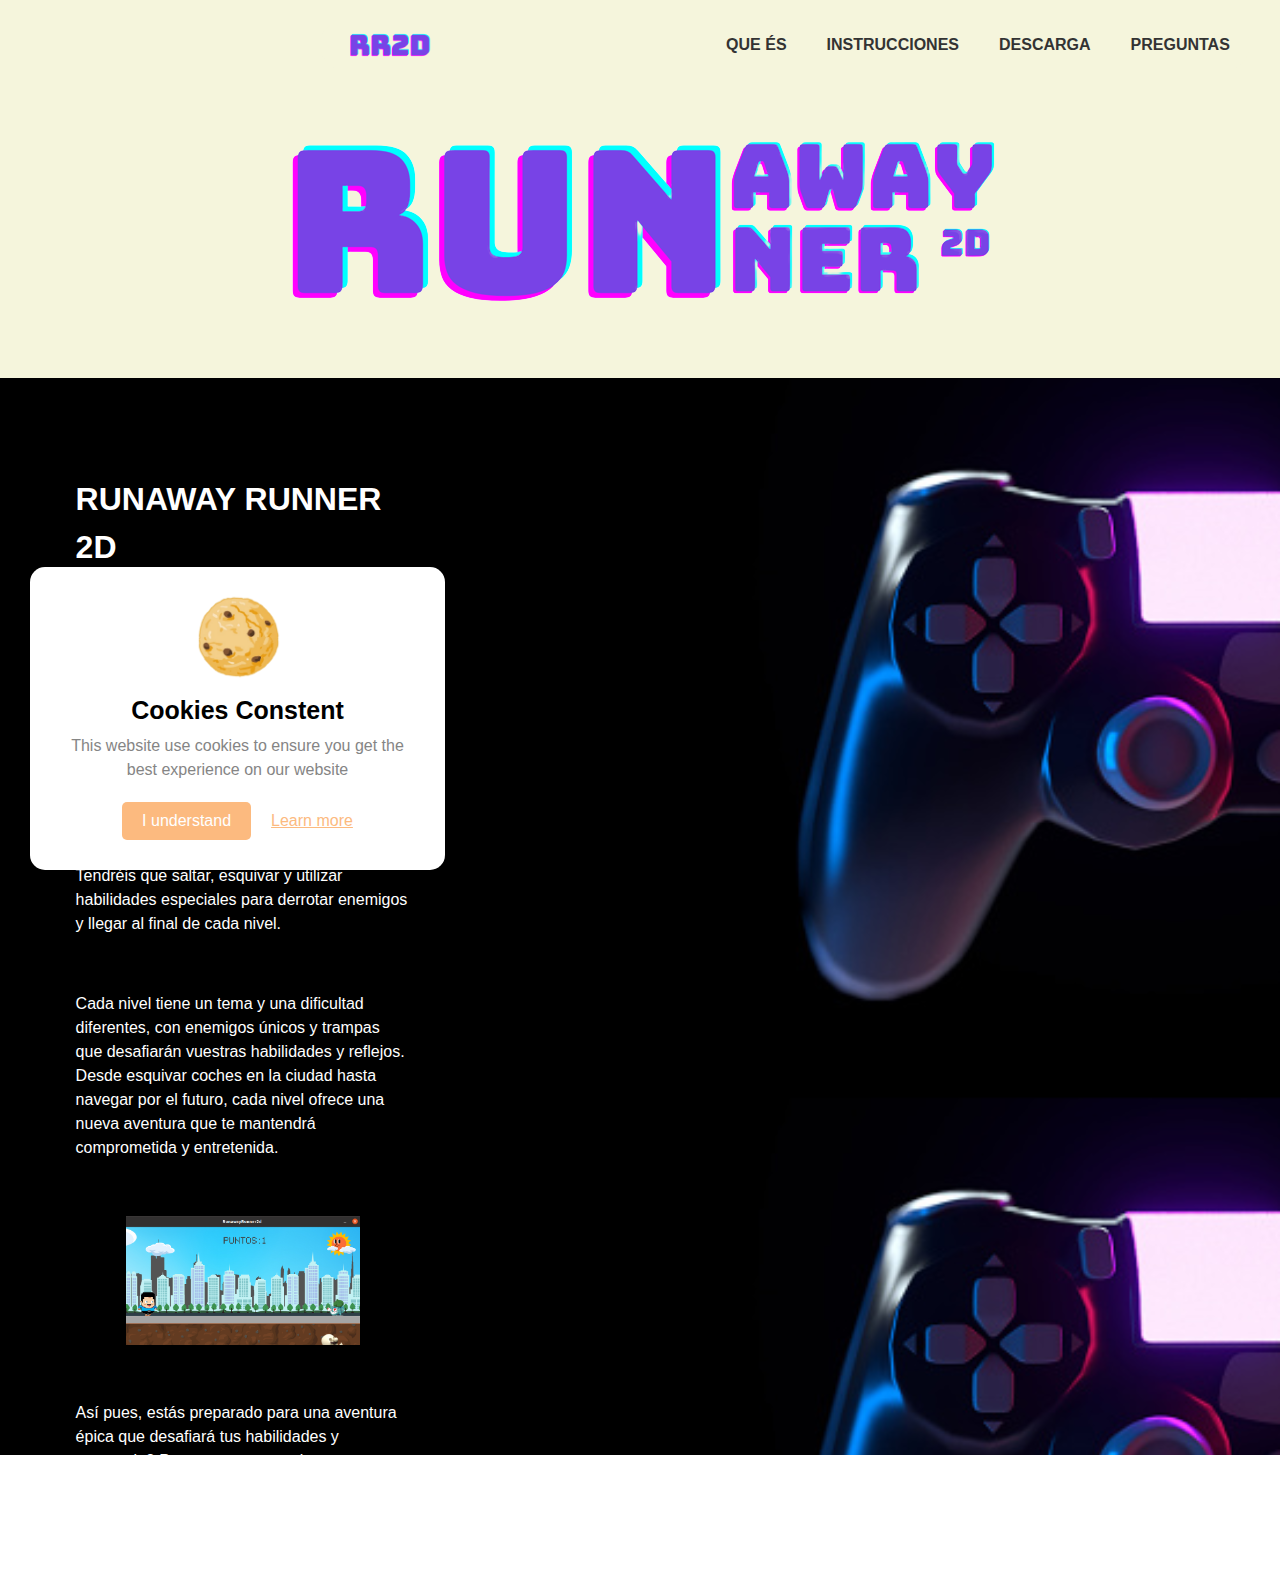
==== index.html @ cc335c5c "Initial commit" ====
<html>
    <head>
        <title>Projecte 3</title>
        <link rel="stylesheet" href="style.css">
        <link rel="stylesheet" href="https://fonts.googleapis.com/css?family=Montserrat:400,700">
    </head>
    <body>
        <div class="wrapper">
            <img src="cookie.png" alt="">
            <div class="contents">
              <header style="color: black;">Cookies Constent</header>
              <p>This website use cookies to ensure you get the best experience on our website</p>
              <div class="buttons">
                <button class="item">I understand</button>
                <a href="#" class="item">Learn more</a>
              </div>
            </div>
          </div>
        
          <script>
            const cookieBox = document.querySelector(".wrapper"),
            acceptBtn = cookieBox.querySelector(".buttons button");
        
            acceptBtn.onclick = ()=>{
              document.cookie = "CookieBy=CodingNepal; max-age="+60*60*24*30;
              if(document.cookie){
                cookieBox.classList.add("hide");
              }else{
                cookieBox.classList.add("hide");
              }
            }
            let checkCookie = document.cookie.indexOf("CookieBy=CodingNepal");
            checkCookie != -1 ? cookieBox.classList.add("hide"): cookieBox.classList.remove("hide");
          </script>

        <div class="navigation">
            <div class="logo">
              <img src="rr2d.png" width="100px"; style="padding-bottom: 10px;">
            </div>
            <div class="nav">
              <a href="index.html"><b>QUE ÉS</b></a>
              <a href="instrucciones.html"><b>INSTRUCCIONES</b></a>
              <a href="descarga.html"><b>DESCARGA</b></a>
              <a href="preguntas.html"><b>PREGUNTAS</b></a>
            </div>
        </div>
        <div class="header">
            <div class="logo-style">
                <br>
                <br>
                <br>
                <img src="logo.png">
            </div>
        </div>
        <div class="content">
            <h1>RUNAWAY RUNNER 2D</h1>
            <p>Introduciendo un nuevo juego 2D que pondrá a prueba tus habilidades y estrategia! En este juego, controláis un personaje que está en una misión para explorar diferentes niveles llenos de retos y enemigos. </p>
            <br>
            <p>A medida que progresáis a través de cada nivel, encontraréis una variedad de obstáculos y enemigos que requerirán que utilizáis el ingenio y los reflejos rápidos para superar. Tendréis que saltar, esquivar y utilizar habilidades especiales para derrotar enemigos y llegar al final de cada nivel.</p>
            <br>
            <p>Cada nivel tiene un tema y una dificultad diferentes, con enemigos únicos y trampas que desafiarán vuestras habilidades y reflejos. Desde esquivar coches en la ciudad hasta navegar por el futuro, cada nivel ofrece una nueva aventura que te mantendrá comprometida y entretenida.</p>
            <br>
            <p style="text-align: center;">
            <img src="sample.png" style="width: 70%;">
            </p>
            <br>
            <p>Así pues, estás preparado para una aventura épica que desafiará tus habilidades y estrategia? Preparaos para explorar un nuevo mundo? Mostráis vuestro dominio del juego. Jugáis ahora e iniciáis la busca para convertiros en el corredor final!</p>
            <br>
          </div>
    </body>
</html>
---- style.css ----
body {
	margin: 0;
	padding: 0;
	font-family: Arial, sans-serif;
	font-size: 16px;
	line-height: 1.5;
}

.header {
    background-color: beige;
    height: 10cm;
}

.navigation {
    margin-top: 20px;
    border-radius: 10cm;
    display: flex;
    position: fixed;
    align-items: center;
    justify-content: space-between;
    background-color: beige;
    padding: 0 20px;
    width: 100ch;
    left: 25%;
    height: 50px;
}

.logo {
    height: 50px;
    width: 50px;
    border-radius: 50%;
    padding-bottom: 50px;
}

.nav {
    display: flex;
}

.nav a {
    margin-left: 40px;
    color: #333;
    text-decoration: none;
}

.nav a:hover {
    border-bottom: 2px solid #7b44e4;
    border-radius: 5px;
}

.logo-style {
    text-align: center;
}

.container{
	text-align: center;
	font-size: x-large;
	font-family: 'Courier New', Courier, monospace;
}

.content {
    padding: 2cm;
    padding-right: 23cm;
    background-image: url(controller.jpg);
    background-size: 100%;
    height: 24.5cm;
    color: white;
}

.content2 {
    padding: 2cm;
    background-color: black;
    background-size: 100%;
    height: 21cm;
    color: white;
}

.wrapper{
    position: fixed;
    bottom: 30px;
    left: 30px;
    background: #fff;
    max-width: 365px;
    border-radius: 15px;
    text-align: center;
    padding: 25px 25px 30px 25px;
}
.wrapper.hide{
    opacity: 0;
    visibility: hidden;
    transition: all 0.3s ease;
}
.wrapper img{
    max-width: 90px;
}
.wrapper .contents{
    margin-top: 10px;
}
.contents header{
    font-size: 25px;
    font-weight: 600;
}
.contents p{
    color: #858585;
    margin: 5px 0 20px 0;
}
.contents .buttons{
    display: flex;
    align-items: center;
    justify-content: center;
}
.buttons .item{
    margin: 0 10px;
}
.buttons button{
    padding: 10px 20px;
    background: #fcba7f;
    border: none;
    outline: none;
    font-size: 16px;
    font-weight: 500;
    color: #fff;
    cursor: pointer;
    border-radius: 5px;
}
.buttons a{
    color: #fcba7f;
}
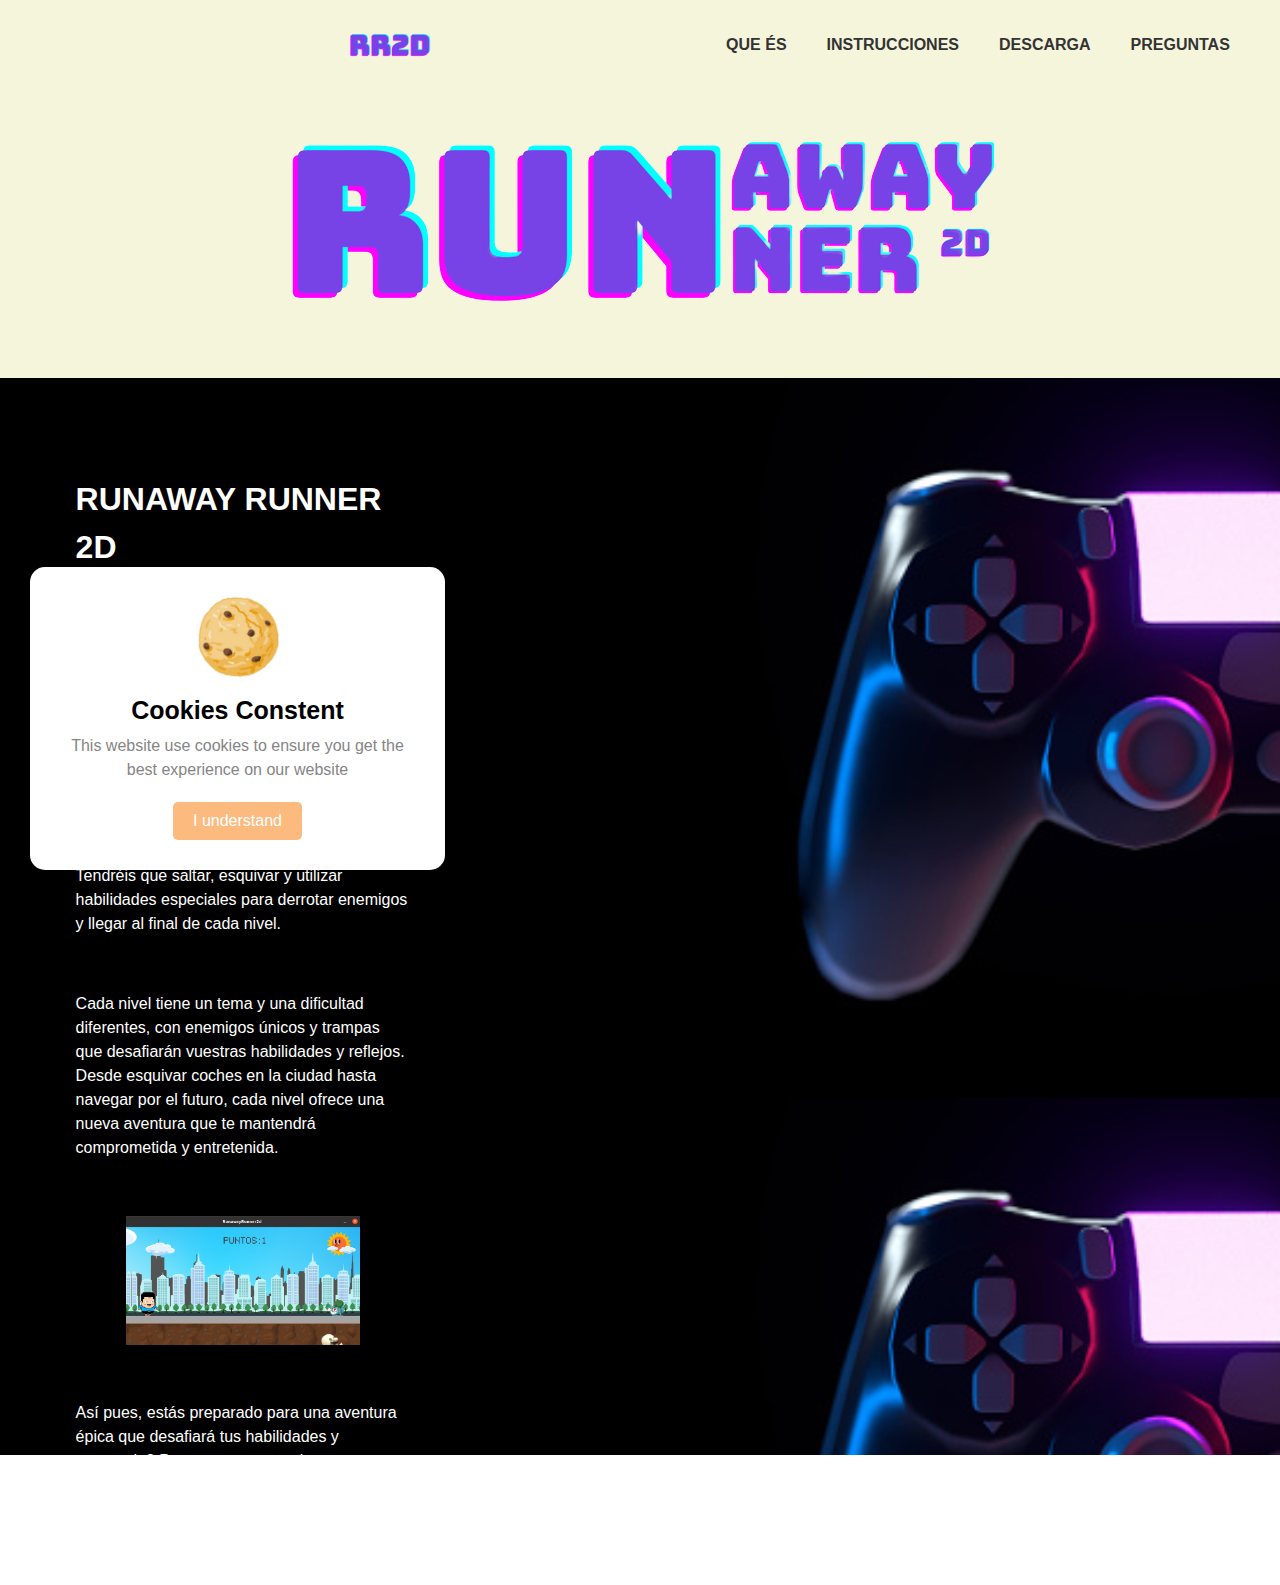
==== commit e118c82c: "index.html" ====
--- a/index.html
+++ b/index.html
@@ -12,7 +12,6 @@
               <p>This website use cookies to ensure you get the best experience on our website</p>
               <div class="buttons">
                 <button class="item">I understand</button>
-                <a href="#" class="item">Learn more</a>
               </div>
             </div>
           </div>
@@ -68,4 +67,4 @@
             <br>
           </div>
     </body>
-</html>+</html>
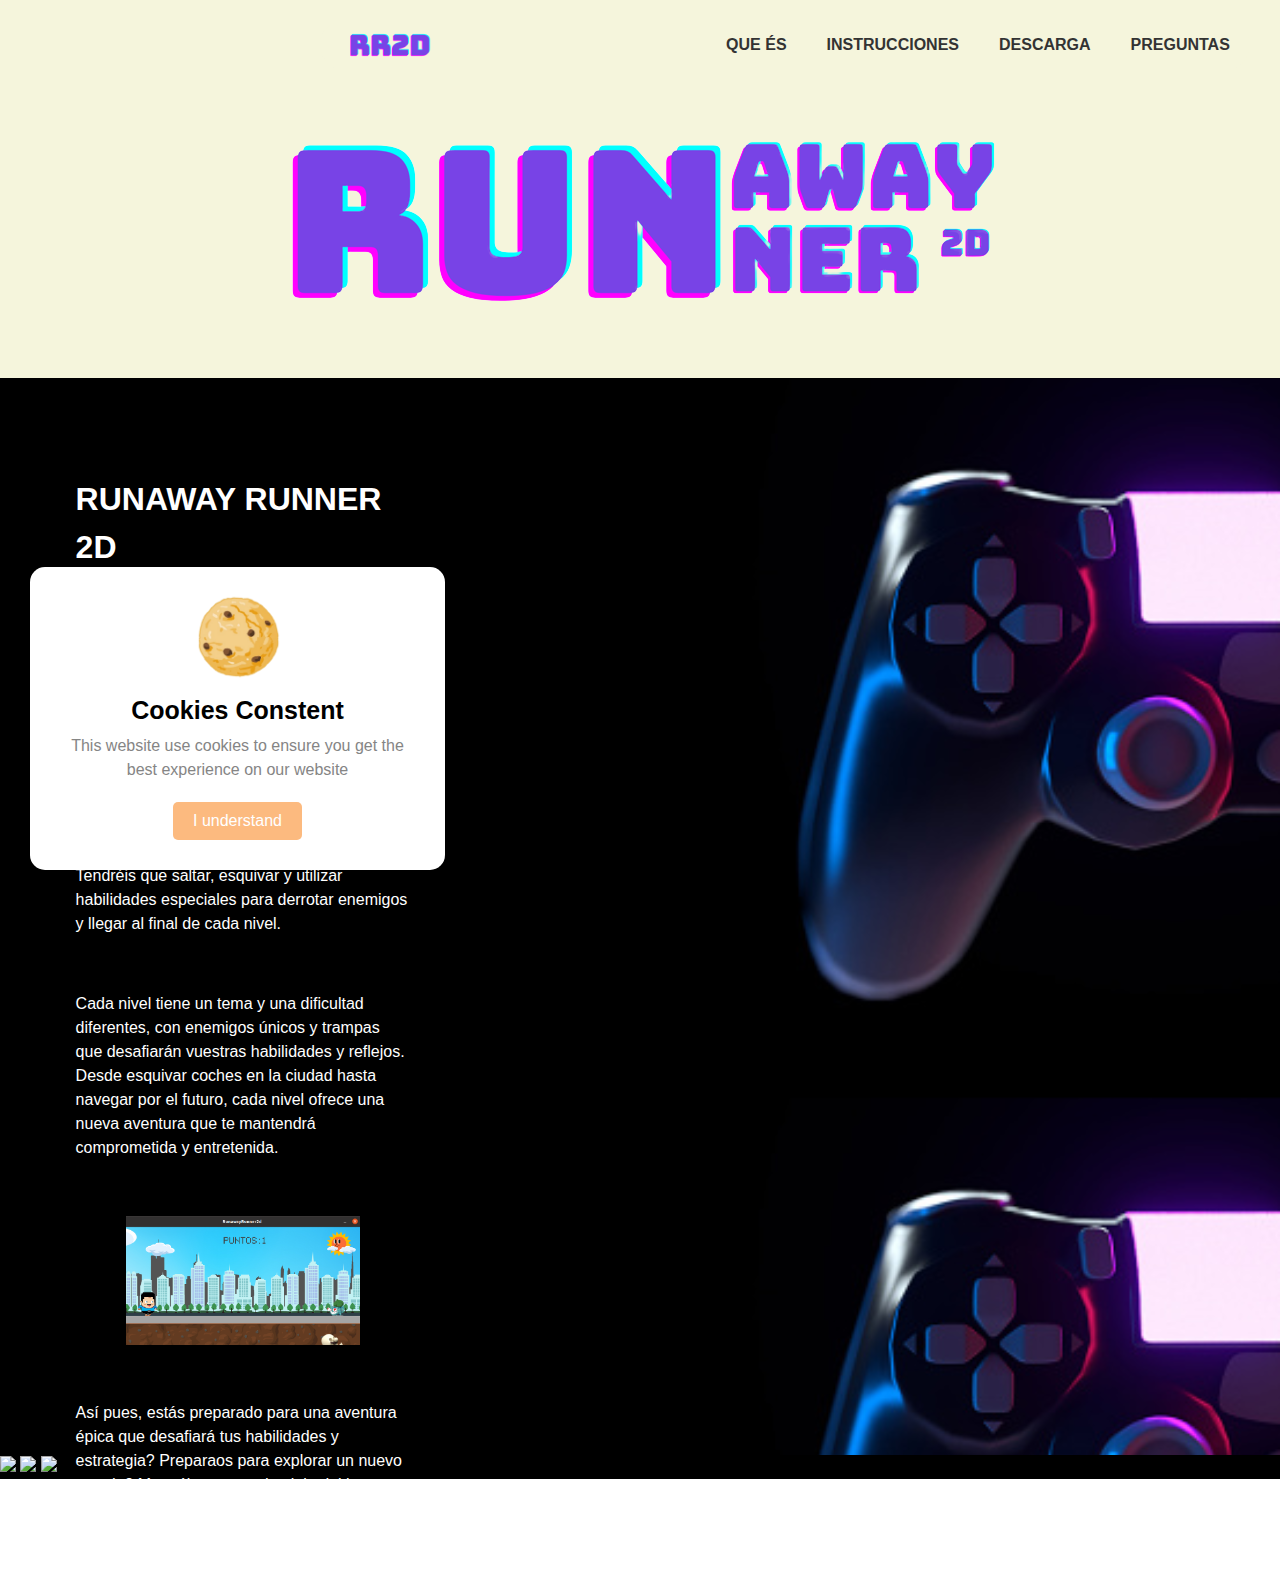
==== commit 7a28ece1: "index.html" ====
--- a/index.html
+++ b/index.html
@@ -65,6 +65,11 @@
             <br>
             <p>Así pues, estás preparado para una aventura épica que desafiará tus habilidades y estrategia? Preparaos para explorar un nuevo mundo? Mostráis vuestro dominio del juego. Jugáis ahora e iniciáis la busca para convertiros en el corredor final!</p>
             <br>
-          </div>
+        </div>
+        <div class="social-links" style="background-color: black;">
+          <a href="https://www.instagram.com/runawayrunner2d/"><img src="insta.png"></a>
+          <a href="mailto:runawayrunner@gmail.com"><img src="mail.png"></a>
+          <img src="twitter.png">
+        </div>
     </body>
 </html>
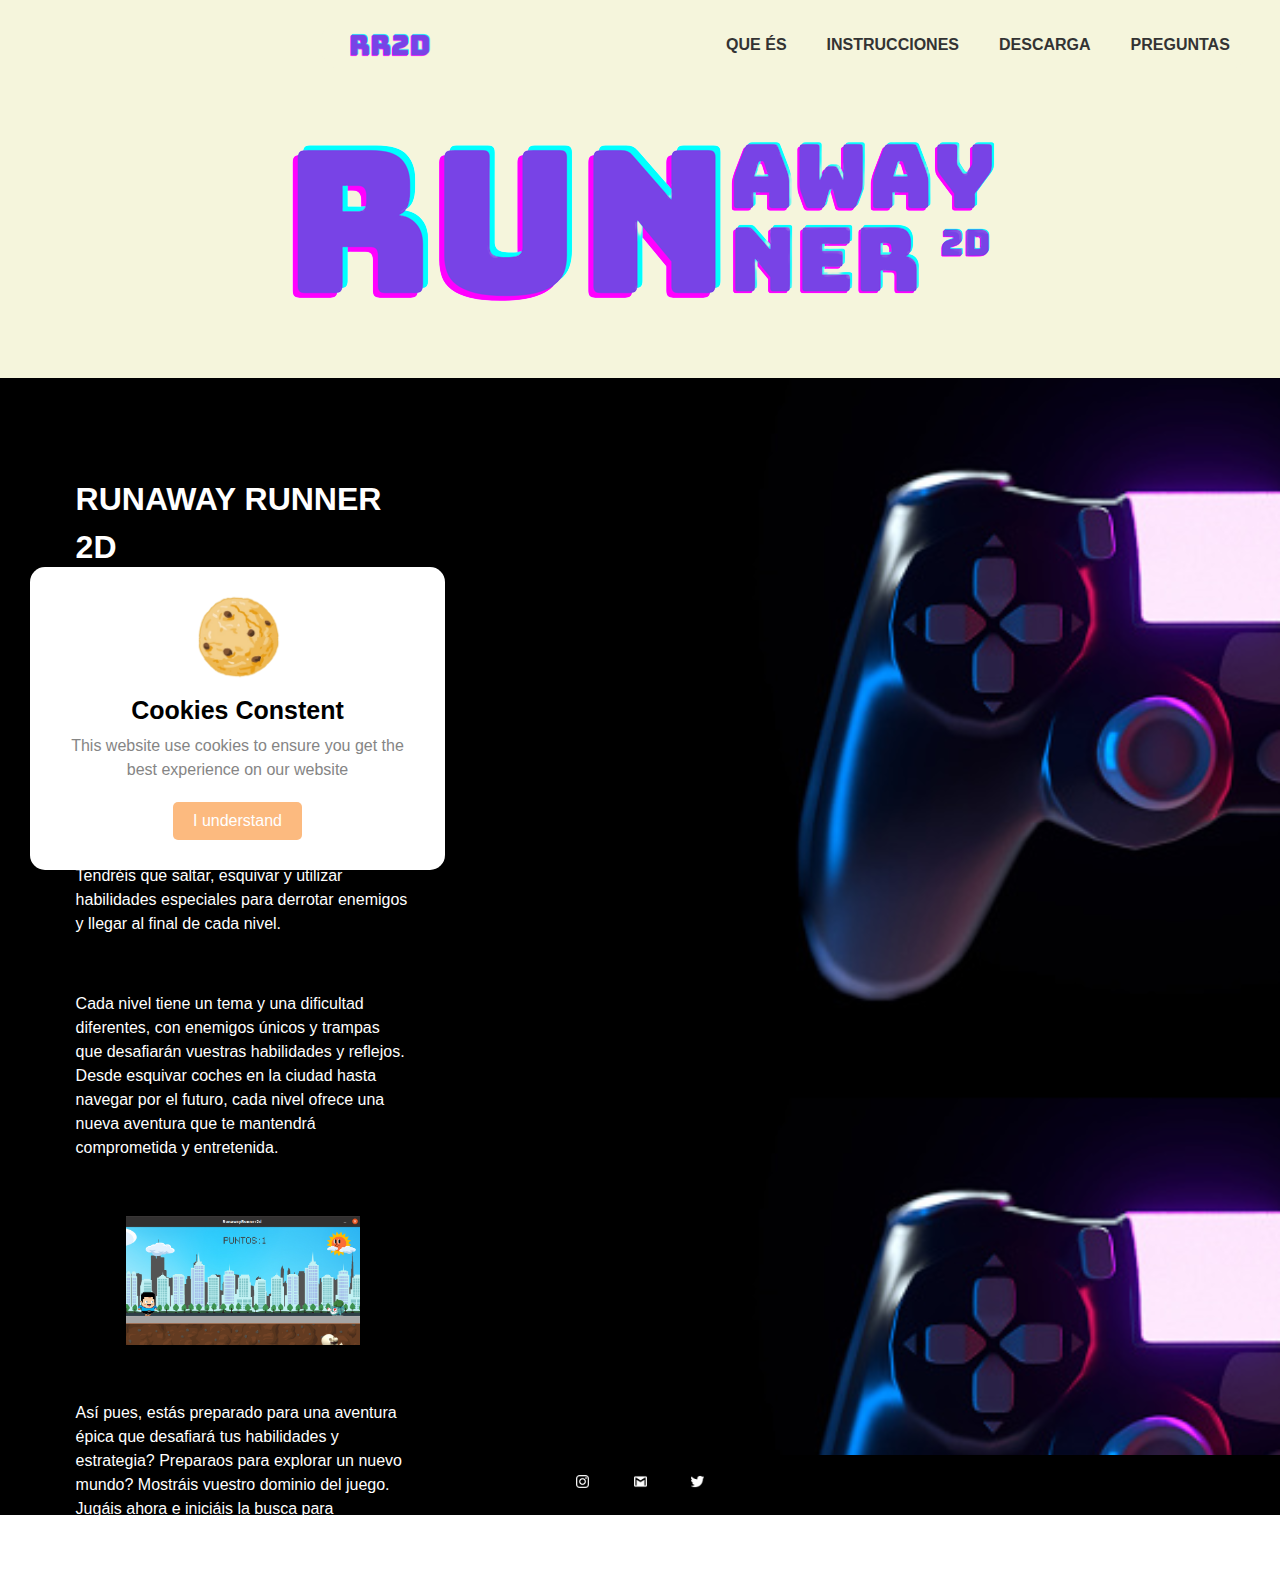
==== commit 22ca90bd: "index.html" ====
--- a/index.html
+++ b/index.html
@@ -2,7 +2,6 @@
     <head>
         <title>Projecte 3</title>
         <link rel="stylesheet" href="style.css">
-        <link rel="stylesheet" href="https://fonts.googleapis.com/css?family=Montserrat:400,700">
     </head>
     <body>
         <div class="wrapper">
--- a/style.css
+++ b/style.css
@@ -126,3 +126,14 @@
     color: #fcba7f;
 }
 
+.social-links img{
+    height: 13px;
+    margin: 20px;
+    cursor: pointer;
+    -webkit-filter: invert(100%);
+    filter: invert(100%);
+}
+
+.social-links {
+    text-align: center;
+}
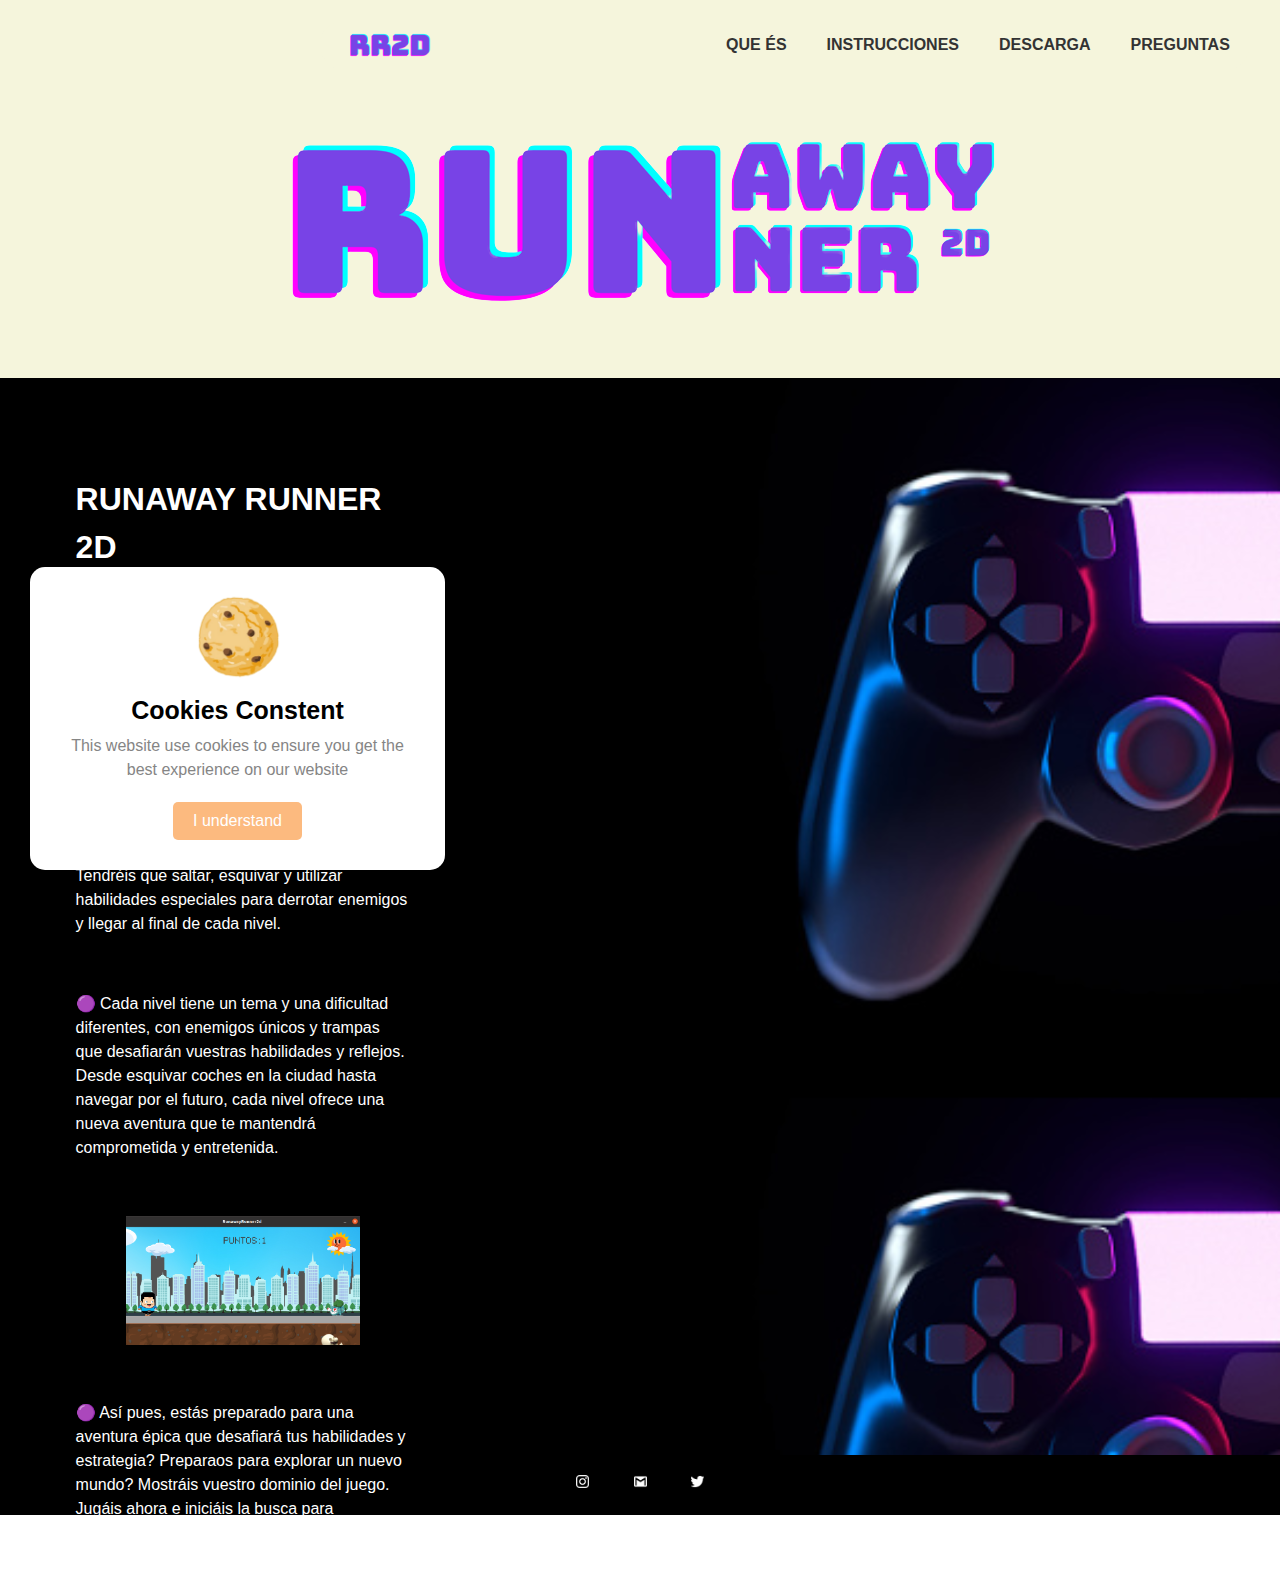
==== commit a8182aab: "index.html" ====
--- a/index.html
+++ b/index.html
@@ -52,17 +52,17 @@
         </div>
         <div class="content">
             <h1>RUNAWAY RUNNER 2D</h1>
-            <p>Introduciendo un nuevo juego 2D que pondrá a prueba tus habilidades y estrategia! En este juego, controláis un personaje que está en una misión para explorar diferentes niveles llenos de retos y enemigos. </p>
+            <p>🟣 Introduciendo un nuevo juego 2D que pondrá a prueba tus habilidades y estrategia! En este juego, controláis un personaje que está en una misión para explorar diferentes niveles llenos de retos y enemigos. </p>
             <br>
-            <p>A medida que progresáis a través de cada nivel, encontraréis una variedad de obstáculos y enemigos que requerirán que utilizáis el ingenio y los reflejos rápidos para superar. Tendréis que saltar, esquivar y utilizar habilidades especiales para derrotar enemigos y llegar al final de cada nivel.</p>
+            <p>🟣 A medida que progresáis a través de cada nivel, encontraréis una variedad de obstáculos y enemigos que requerirán que utilizáis el ingenio y los reflejos rápidos para superar. Tendréis que saltar, esquivar y utilizar habilidades especiales para derrotar enemigos y llegar al final de cada nivel.</p>
             <br>
-            <p>Cada nivel tiene un tema y una dificultad diferentes, con enemigos únicos y trampas que desafiarán vuestras habilidades y reflejos. Desde esquivar coches en la ciudad hasta navegar por el futuro, cada nivel ofrece una nueva aventura que te mantendrá comprometida y entretenida.</p>
+            <p>🟣 Cada nivel tiene un tema y una dificultad diferentes, con enemigos únicos y trampas que desafiarán vuestras habilidades y reflejos. Desde esquivar coches en la ciudad hasta navegar por el futuro, cada nivel ofrece una nueva aventura que te mantendrá comprometida y entretenida.</p>
             <br>
             <p style="text-align: center;">
             <img src="sample.png" style="width: 70%;">
             </p>
             <br>
-            <p>Así pues, estás preparado para una aventura épica que desafiará tus habilidades y estrategia? Preparaos para explorar un nuevo mundo? Mostráis vuestro dominio del juego. Jugáis ahora e iniciáis la busca para convertiros en el corredor final!</p>
+            <p>🟣 Así pues, estás preparado para una aventura épica que desafiará tus habilidades y estrategia? Preparaos para explorar un nuevo mundo? Mostráis vuestro dominio del juego. Jugáis ahora e iniciáis la busca para convertiros en el corredor final!</p>
             <br>
         </div>
         <div class="social-links" style="background-color: black;">
--- a/style.css
+++ b/style.css
@@ -1,7 +1,7 @@
 body {
 	margin: 0;
 	padding: 0;
-	font-family: Arial, sans-serif;
+	font-family:'Franklin Gothic Medium', 'Arial Narrow', Arial, sans-serif;
 	font-size: 16px;
 	line-height: 1.5;
 }
